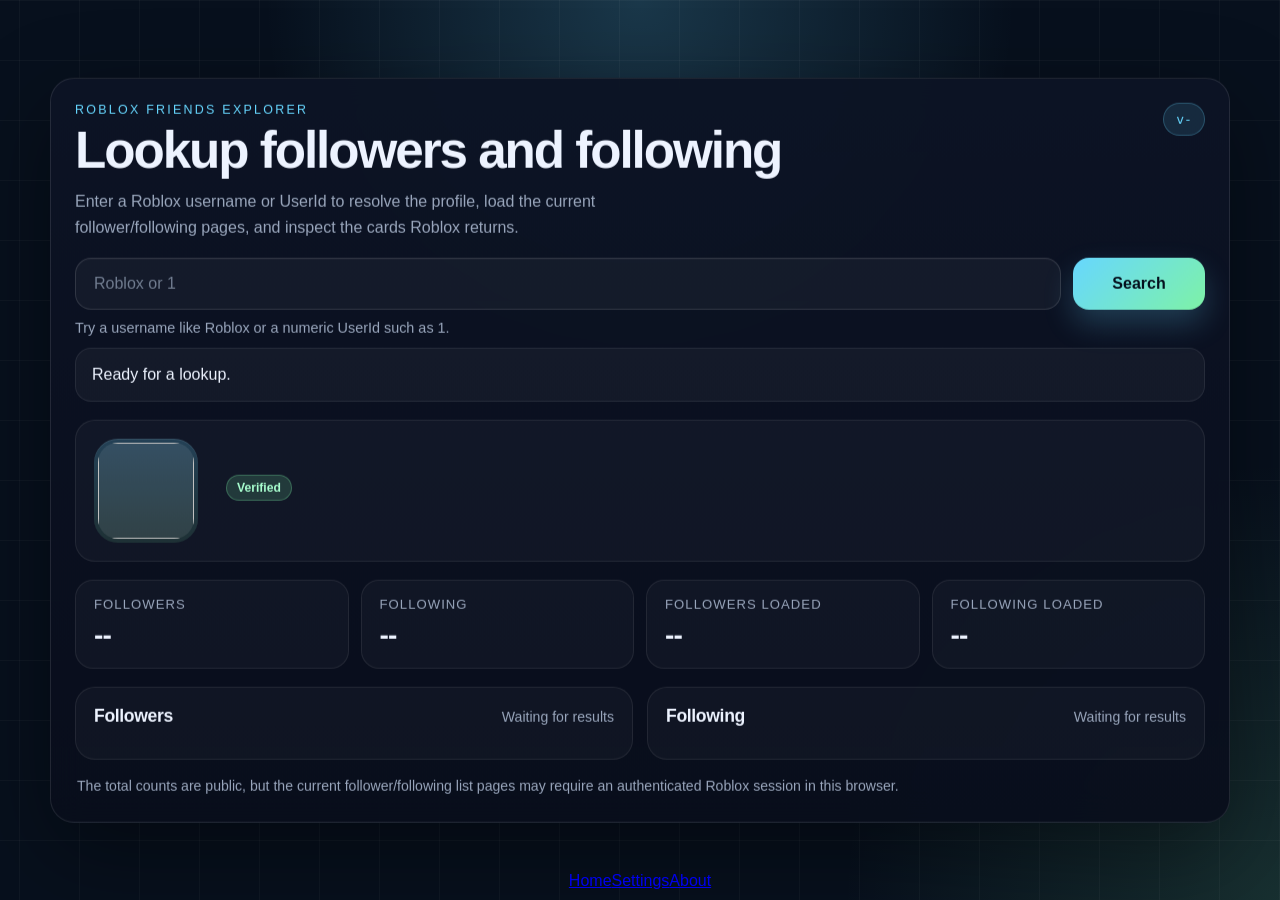
==== index.html @ ca5b0974 "1.0" ====
<!doctype html>
<html lang="en">
	<head>
		<meta charset="utf-8" />
		<meta name="viewport" content="width=device-width,initial-scale=1,viewport-fit=cover" />
		<meta name="theme-color" content="#0b0f17">
		<meta name="apple-mobile-web-app-capable" content="yes">
		<meta name="apple-mobile-web-app-status-bar-style" content="black-translucent">
		<title>Roblox Friends Explorer</title>
		<link rel="icon" href="favicon.ico" sizes="any">
		<link rel="shortcut icon" type="image/x-icon" href="favicon.ico">
		<link rel="stylesheet" href="https://woahitsjeebus.github.io/JUIL/assets/site.css">
		<link rel="stylesheet" href="./assets/site.css">
	</head>

	<body>
		<!-- ── Infinite draggable grid ──────────────────────────── -->
		<div id="gridViewport">
			<div id="gridSurface">
				<div id="gridCursorGlow"></div>
				<div id="gridGlow"></div>
				<div id="gridOrigin"></div>
				<div id="templateMount">
					<section class="templateCard robloxApp" aria-labelledby="pageTitle">
						<header class="appHero">
							<div class="heroCopy">
								<p class="eyebrow">Roblox Friends Explorer</p>
								<h1 id="pageTitle">Lookup followers and following</h1>
								<p class="lede">Enter a Roblox username or UserId to resolve the profile, load the current follower/following pages, and inspect the cards Roblox returns.</p>
							</div>
							<code class="inline versionBadge" id="versionCode">v-</code>
						</header>

						<form class="lookupForm" id="robloxLookupForm">
							<label class="srOnly" for="robloxQuery">Roblox username or UserId</label>
							<input id="robloxQuery" name="robloxQuery" type="text" inputmode="text" autocomplete="off" spellcheck="false" placeholder="Roblox or 1" />
							<button id="robloxLookupButton" type="submit">Search</button>
						</form>
						<p class="helperText" id="lookupHint">Try a username like Roblox or a numeric UserId such as 1.</p>
						<div class="statusBanner" id="lookupStatus" role="status" aria-live="polite">Ready for a lookup.</div>

						<section class="profileSummary" id="profileSummary" hidden>
							<div class="profileAvatarWrap">
								<img id="profileAvatar" alt="" />
							</div>
							<div class="profileMeta">
								<div class="profileNameRow">
									<h2 id="profileDisplayName"></h2>
									<span class="verifiedBadge" id="profileVerified" hidden>Verified</span>
								</div>
								<p id="profileUsername"></p>
								<p id="profileId"></p>
							</div>
						</section>

						<div class="statsGrid" aria-label="Roblox totals">
							<article class="statCard"><span>Followers</span><strong id="followersCount">--</strong></article>
							<article class="statCard"><span>Following</span><strong id="followingCount">--</strong></article>
							<article class="statCard"><span>Followers loaded</span><strong id="followersLoadedCount">--</strong></article>
							<article class="statCard"><span>Following loaded</span><strong id="followingLoadedCount">--</strong></article>
						</div>

						<div class="resultsGrid">
							<section class="resultPanel" aria-labelledby="followersTitle">
								<div class="sectionHead">
									<h3 id="followersTitle">Followers</h3>
									<span id="followersPageMeta">Waiting for results</span>
								</div>
								<div class="userCardGrid" id="followersGrid"></div>
							</section>
							<section class="resultPanel" aria-labelledby="followingTitle">
								<div class="sectionHead">
									<h3 id="followingTitle">Following</h3>
									<span id="followingPageMeta">Waiting for results</span>
								</div>
								<div class="userCardGrid" id="followingGrid"></div>
							</section>
						</div>

						<p class="pageNote" id="pageNote">The total counts are public, but the current follower/following list pages may require an authenticated Roblox session in this browser.</p>
					</section>
				</div>
			</div>
		</div>

		<!-- ── Floating UI layer (tab bar only) ─────────────────── -->
		<div id="gridContent">
			<div class="tabsBar" style="width:100%;">
				<nav class="tabs"><a class="tabBtn active" data-tab="home" href="./"><span class="tabDot"></span>Home</a><a class="tabBtn" data-tab="settings" href="https://woahitsjeebus.github.io/JUIL/pages/settings/"><span class="tabDot"></span>Settings</a><a class="tabBtn" data-tab="about" href="./pages/about/"><span class="tabDot"></span>About</a></nav>
			</div>
		</div>

		<!-- ── Coordinate readout ──────────────────────────────── -->
		<div id="coordPill">0, 0</div>

		<script type="module">
			import { initPage, loadVersionBadge, initGridDrag, initRobloxExplorer } from "./assets/site.js"
			initPage("home")
			loadVersionBadge()
			initGridDrag()
			initRobloxExplorer()
		</script>
	</body>
</html>
---- assets/site.css ----
/* ============================================================
   site.css — Roblox friends explorer layout
   ============================================================ */

:root {
	--bg: #07101d;
	--panel: rgba(10, 16, 30, 0.88);
	--panel-strong: rgba(13, 20, 37, 0.96);
	--panel-soft: rgba(255, 255, 255, 0.04);
	--border: rgba(255, 255, 255, 0.1);
	--text: #edf3ff;
	--muted: #99a6bc;
	--accent: #67d7ff;
	--accent-strong: #7ef2a7;
	--warn: #ffb36a;
	--error: #ff7f7f;
	--shadow: 0 30px 90px rgba(0, 0, 0, 0.4);
}

html, body { margin: 0; padding: 0; height: 100%; overflow: hidden; }
body {
	user-select: none;
	-webkit-user-select: none;
	background:
		radial-gradient(circle at top, rgba(103, 215, 255, 0.2), transparent 34%),
		radial-gradient(circle at bottom right, rgba(126, 242, 167, 0.14), transparent 28%),
		var(--bg);
	color: var(--text);
	font-family: "Trebuchet MS", "Segoe UI", sans-serif;
}

body.dragging, body.dragging * { cursor: grabbing !important; }

.bgOrbs { will-change: transform; }

#gridViewport {
	position: fixed;
	inset: 0;
	overflow: hidden;
	cursor: grab;
	z-index: 0;
	touch-action: none;
}

#gridSurface {
	position: absolute;
	inset: -5000%;
	will-change: transform;
	background-image: url("data:image/svg+xml,%3Csvg xmlns='http://www.w3.org/2000/svg' width='60' height='60'%3E%3Cpath d='M0 0H60V60' fill='none' stroke='%23ffffff' stroke-opacity='0.07' stroke-width='1'/%3E%3C/svg%3E");
	background-size: 60px 60px;
}

#gridCursorGlow {
	position: absolute;
	inset: 0;
	background-image: url("data:image/svg+xml,%3Csvg xmlns='http://www.w3.org/2000/svg' width='60' height='60'%3E%3Cpath d='M0 0H60V60' fill='none' stroke='%2367d7ff' stroke-opacity='0.32' stroke-width='1'/%3E%3C/svg%3E");
	background-size: 60px 60px;
	pointer-events: none;
	opacity: 0;
	transition: opacity .2s ease;
	-webkit-mask-image: radial-gradient(circle at center, rgba(0,0,0,1) 0%, transparent 70%);
	        mask-image: radial-gradient(circle at center, rgba(0,0,0,1) 0%, transparent 70%);
	-webkit-mask-repeat: no-repeat;
	        mask-repeat: no-repeat;
	-webkit-mask-size: var(--glow-diameter, 360px) var(--glow-diameter, 360px);
	        mask-size: var(--glow-diameter, 360px) var(--glow-diameter, 360px);
	will-change: mask-position, -webkit-mask-position;
}

#gridGlow {
	position: absolute;
	width: 560px;
	height: 560px;
	border-radius: 50%;
	pointer-events: none;
	background: radial-gradient(circle, rgba(103, 215, 255, 0.08) 0%, transparent 70%);
	transform: translate(-50%, -50%);
	will-change: left, top;
}

#gridOrigin {
	position: absolute;
	width: 24px;
	height: 24px;
	transform: translate(-50%, -50%);
	pointer-events: none;
}

#gridOrigin::before,
#gridOrigin::after {
	content: "";
	position: absolute;
	background: rgba(255, 255, 255, 0.2);
	border-radius: 1px;
}

#gridOrigin::before { width: 1px; height: 100%; left: 50%; top: 0; }
#gridOrigin::after { height: 1px; width: 100%; top: 50%; left: 0; }

#gridContent {
	position: fixed;
	bottom: 10px;
	left: 50%;
	transform: translateX(-50%);
	display: flex;
	flex-direction: column;
	pointer-events: none;
	z-index: 1;
}

#templateMount {
	position: absolute;
	left: 50%;
	top: 50%;
	transform: translate(-50%, -50%);
	width: min(94vw, 1180px);
	pointer-events: auto;
}

.templateCard {
	padding: 24px;
	background: linear-gradient(180deg, rgba(13, 20, 37, 0.96), rgba(9, 14, 28, 0.94));
	backdrop-filter: blur(16px);
	-webkit-backdrop-filter: blur(16px);
	border: 1px solid var(--border);
	border-radius: 24px;
	box-shadow: var(--shadow);
	color: var(--text);
	max-height: min(90vh, 980px);
	overflow: auto;
	scrollbar-width: thin;
	scrollbar-color: rgba(255,255,255,0.22) transparent;
}

.templateCard::-webkit-scrollbar { width: 10px; height: 10px; }
.templateCard::-webkit-scrollbar-thumb { background: rgba(255,255,255,0.22); border-radius: 999px; }

.appHero {
	display: flex;
	align-items: flex-start;
	justify-content: space-between;
	gap: 20px;
	margin-bottom: 18px;
}

.eyebrow {
	margin: 0 0 8px;
	font-size: 0.78rem;
	letter-spacing: 0.18em;
	text-transform: uppercase;
	color: var(--accent);
}

.heroCopy h1 {
	margin: 0;
	font-size: clamp(2rem, 4vw, 3.25rem);
	line-height: 1.02;
	letter-spacing: -0.04em;
}

.lede {
	margin: 12px 0 0;
	max-width: 70ch;
	color: var(--muted);
	font-size: 1rem;
	line-height: 1.6;
}

.versionBadge {
	flex: 0 0 auto;
	align-self: flex-start;
	padding: 8px 12px;
	border-radius: 999px;
	background: rgba(103, 215, 255, 0.12);
	border: 1px solid rgba(103, 215, 255, 0.25);
	color: var(--accent);
	font-size: 0.82rem;
}

.lookupForm {
	display: grid;
	grid-template-columns: minmax(0, 1fr) auto;
	gap: 12px;
	align-items: stretch;
	margin-bottom: 10px;
}

.lookupForm input {
	min-width: 0;
	padding: 16px 18px;
	border-radius: 16px;
	border: 1px solid rgba(255,255,255,0.12);
	background: rgba(255,255,255,0.04);
	color: var(--text);
	font: inherit;
	font-size: 1rem;
	outline: none;
	box-shadow: inset 0 1px 0 rgba(255,255,255,0.03);
}

.lookupForm input::placeholder { color: rgba(153, 166, 188, 0.7); }
.lookupForm input:focus {
	border-color: rgba(103, 215, 255, 0.55);
	box-shadow: 0 0 0 4px rgba(103, 215, 255, 0.12);
}

.lookupForm button {
	padding: 0 18px;
	border: 0;
	border-radius: 16px;
	background: linear-gradient(135deg, var(--accent), var(--accent-strong));
	color: #04101d;
	font: inherit;
	font-weight: 800;
	cursor: pointer;
	min-width: 132px;
	box-shadow: 0 14px 30px rgba(103, 215, 255, 0.22);
}

.lookupForm button:disabled,
.lookupForm input:disabled {
	opacity: 0.72;
	cursor: wait;
}

.helperText {
	margin: 0 0 12px;
	color: var(--muted);
	font-size: 0.9rem;
}

.statusBanner {
	margin-bottom: 18px;
	padding: 14px 16px;
	border-radius: 16px;
	background: var(--panel-soft);
	border: 1px solid rgba(255,255,255,0.08);
	color: var(--text);
	line-height: 1.5;
}

.statusBanner[data-kind="success"] { border-color: rgba(126, 242, 167, 0.3); }
.statusBanner[data-kind="warn"] { border-color: rgba(255, 179, 106, 0.35); }
.statusBanner[data-kind="error"] { border-color: rgba(255, 127, 127, 0.35); }

.profileSummary {
	display: grid;
	grid-template-columns: auto minmax(0, 1fr);
	gap: 18px;
	align-items: center;
	padding: 18px;
	margin-bottom: 18px;
	background: rgba(255,255,255,0.03);
	border: 1px solid rgba(255,255,255,0.08);
	border-radius: 20px;
}

.profileAvatarWrap {
	width: 96px;
	height: 96px;
	border-radius: 24px;
	padding: 4px;
	background: linear-gradient(180deg, rgba(103, 215, 255, 0.22), rgba(126, 242, 167, 0.12));
	box-shadow: inset 0 1px 0 rgba(255,255,255,0.08);
}

.profileAvatarWrap img {
	width: 100%;
	height: 100%;
	border-radius: 20px;
	object-fit: cover;
	display: block;
	background: rgba(255,255,255,0.08);
}

.profileMeta { min-width: 0; }
.profileNameRow {
	display: flex;
	align-items: center;
	gap: 10px;
	flex-wrap: wrap;
}

.profileNameRow h2 {
	margin: 0;
	font-size: clamp(1.25rem, 2.3vw, 1.8rem);
	letter-spacing: -0.03em;
}

.profileMeta p {
	margin: 6px 0 0;
	color: var(--muted);
	word-break: break-word;
}

.verifiedBadge,
.miniBadge {
	display: inline-flex;
	align-items: center;
	justify-content: center;
	padding: 5px 10px;
	border-radius: 999px;
	background: rgba(126, 242, 167, 0.16);
	border: 1px solid rgba(126, 242, 167, 0.28);
	color: #a9ffd0;
	font-size: 0.76rem;
	font-weight: 700;
	white-space: nowrap;
}

.statsGrid {
	display: grid;
	grid-template-columns: repeat(4, minmax(0, 1fr));
	gap: 12px;
	margin-bottom: 18px;
}

.statCard {
	padding: 16px 18px;
	border-radius: 18px;
	background: rgba(255,255,255,0.03);
	border: 1px solid rgba(255,255,255,0.08);
}

.statCard span {
	display: block;
	color: var(--muted);
	font-size: 0.82rem;
	margin-bottom: 8px;
	text-transform: uppercase;
	letter-spacing: 0.08em;
}

.statCard strong {
	font-size: clamp(1.15rem, 2.2vw, 1.8rem);
	letter-spacing: -0.03em;
}

.resultsGrid {
	display: grid;
	grid-template-columns: repeat(2, minmax(0, 1fr));
	gap: 14px;
}

.resultPanel {
	padding: 18px;
	border-radius: 20px;
	background: rgba(255,255,255,0.03);
	border: 1px solid rgba(255,255,255,0.08);
}

.sectionHead {
	display: flex;
	align-items: baseline;
	justify-content: space-between;
	gap: 12px;
	margin-bottom: 14px;
}

.sectionHead h3 {
	margin: 0;
	font-size: 1.1rem;
	letter-spacing: -0.02em;
}

.sectionHead span,
.pageNote {
	color: var(--muted);
	font-size: 0.88rem;
}

.userCardGrid {
	display: grid;
	grid-template-columns: repeat(auto-fill, minmax(190px, 1fr));
	gap: 12px;
}

.emptyState {
	padding: 18px;
	border-radius: 16px;
	border: 1px dashed rgba(255,255,255,0.16);
	color: var(--muted);
	line-height: 1.5;
}

.userCard {
	border-radius: 18px;
	background: rgba(6, 11, 20, 0.72);
	border: 1px solid rgba(255,255,255,0.08);
	overflow: hidden;
	box-shadow: 0 16px 34px rgba(0,0,0,0.18);
}

.userCardLink {
	display: block;
	padding: 14px;
	text-decoration: none;
	color: inherit;
}

.userCardLink:hover {
	background: rgba(255,255,255,0.03);
}

.userAvatarWrap {
	width: 100%;
	aspect-ratio: 1 / 1;
	border-radius: 16px;
	overflow: hidden;
	background: linear-gradient(180deg, rgba(103, 215, 255, 0.2), rgba(126, 242, 167, 0.12));
	margin-bottom: 12px;
}

.userAvatar,
.userAvatar.fallback {
	width: 100%;
	height: 100%;
	display: block;
	object-fit: cover;
}

.userAvatar.fallback {
	display: grid;
	place-items: center;
	font-size: 2rem;
	font-weight: 800;
	color: #08131f;
	background: linear-gradient(135deg, #67d7ff, #7ef2a7);
}

.userCardBody {
	display: grid;
	gap: 6px;
}

.userCardNameRow {
	display: flex;
	align-items: center;
	justify-content: space-between;
	gap: 10px;
}

.userDisplayName {
	font-size: 1rem;
	font-weight: 800;
	letter-spacing: -0.02em;
	line-height: 1.2;
}

.userHandle,
.userMeta {
	color: var(--muted);
	font-size: 0.84rem;
	line-height: 1.3;
	word-break: break-word;
}

.pageNote {
	margin: 16px 2px 0;
	line-height: 1.5;
}

#coordPill {
	position: fixed;
	top: 16px;
	left: 50%;
	transform: translateX(-50%);
	font-family: monospace;
	font-size: 0.75rem;
	color: var(--muted);
	background: rgba(10, 16, 30, 0.72);
	backdrop-filter: blur(10px);
	-webkit-backdrop-filter: blur(10px);
	border: 1px solid rgba(255,255,255,0.08);
	border-radius: 999px;
	padding: 8px 12px;
	opacity: 0;
	transition: opacity .2s ease;
	z-index: 2;
}

#coordPill.visible { opacity: 1; }

.srOnly {
	position: absolute;
	width: 1px;
	height: 1px;
	padding: 0;
	margin: -1px;
	overflow: hidden;
	clip: rect(0, 0, 0, 0);
	white-space: nowrap;
	border: 0;
}

@media (max-width: 980px) {
	.resultsGrid,
	.statsGrid { grid-template-columns: 1fr 1fr; }
	.profileSummary { grid-template-columns: 1fr; }
	.appHero { flex-direction: column; }
	.versionBadge { align-self: flex-start; }
}

@media (max-width: 720px) {
	.templateCard { padding: 18px; border-radius: 20px; }
	.lookupForm,
	.resultsGrid,
	.statsGrid { grid-template-columns: 1fr; }
	.lookupForm button { min-height: 52px; }
	.profileAvatarWrap { width: 82px; height: 82px; }
	.userCardGrid { grid-template-columns: repeat(auto-fill, minmax(150px, 1fr)); }
}
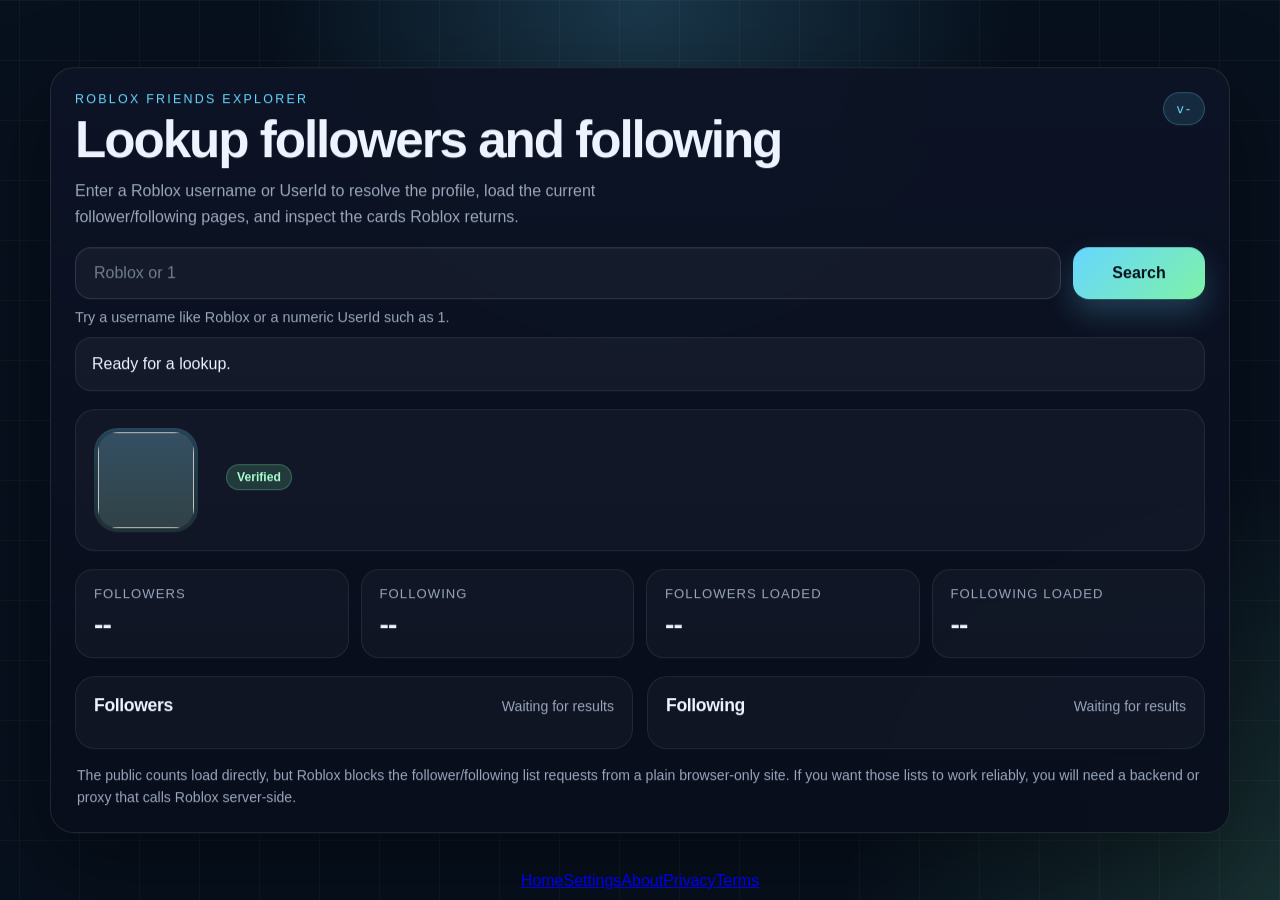
==== commit bef241a3: "1.1" ====
--- a/index.html
+++ b/index.html
@@ -77,7 +77,7 @@
 							</section>
 						</div>
 
-						<p class="pageNote" id="pageNote">The total counts are public, but the current follower/following list pages may require an authenticated Roblox session in this browser.</p>
+						<p class="pageNote" id="pageNote">The public counts load directly, but Roblox blocks the follower/following list requests from a plain browser-only site. If you want those lists to work reliably, you will need a backend or proxy that calls Roblox server-side.</p>
 					</section>
 				</div>
 			</div>
@@ -86,7 +86,7 @@
 		<!-- ── Floating UI layer (tab bar only) ─────────────────── -->
 		<div id="gridContent">
 			<div class="tabsBar" style="width:100%;">
-				<nav class="tabs"><a class="tabBtn active" data-tab="home" href="./"><span class="tabDot"></span>Home</a><a class="tabBtn" data-tab="settings" href="https://woahitsjeebus.github.io/JUIL/pages/settings/"><span class="tabDot"></span>Settings</a><a class="tabBtn" data-tab="about" href="./pages/about/"><span class="tabDot"></span>About</a></nav>
+				<nav class="tabs"><a class="tabBtn active" data-tab="home" href="./"><span class="tabDot"></span>Home</a><a class="tabBtn" data-tab="settings" href="https://woahitsjeebus.github.io/JUIL/pages/settings/"><span class="tabDot"></span>Settings</a><a class="tabBtn" data-tab="about" href="./pages/about/"><span class="tabDot"></span>About</a><a class="tabBtn" data-tab="privacy" href="./pages/privacy/"><span class="tabDot"></span>Privacy</a><a class="tabBtn" data-tab="terms" href="./pages/terms/"><span class="tabDot"></span>Terms</a></nav>
 			</div>
 		</div>
 
